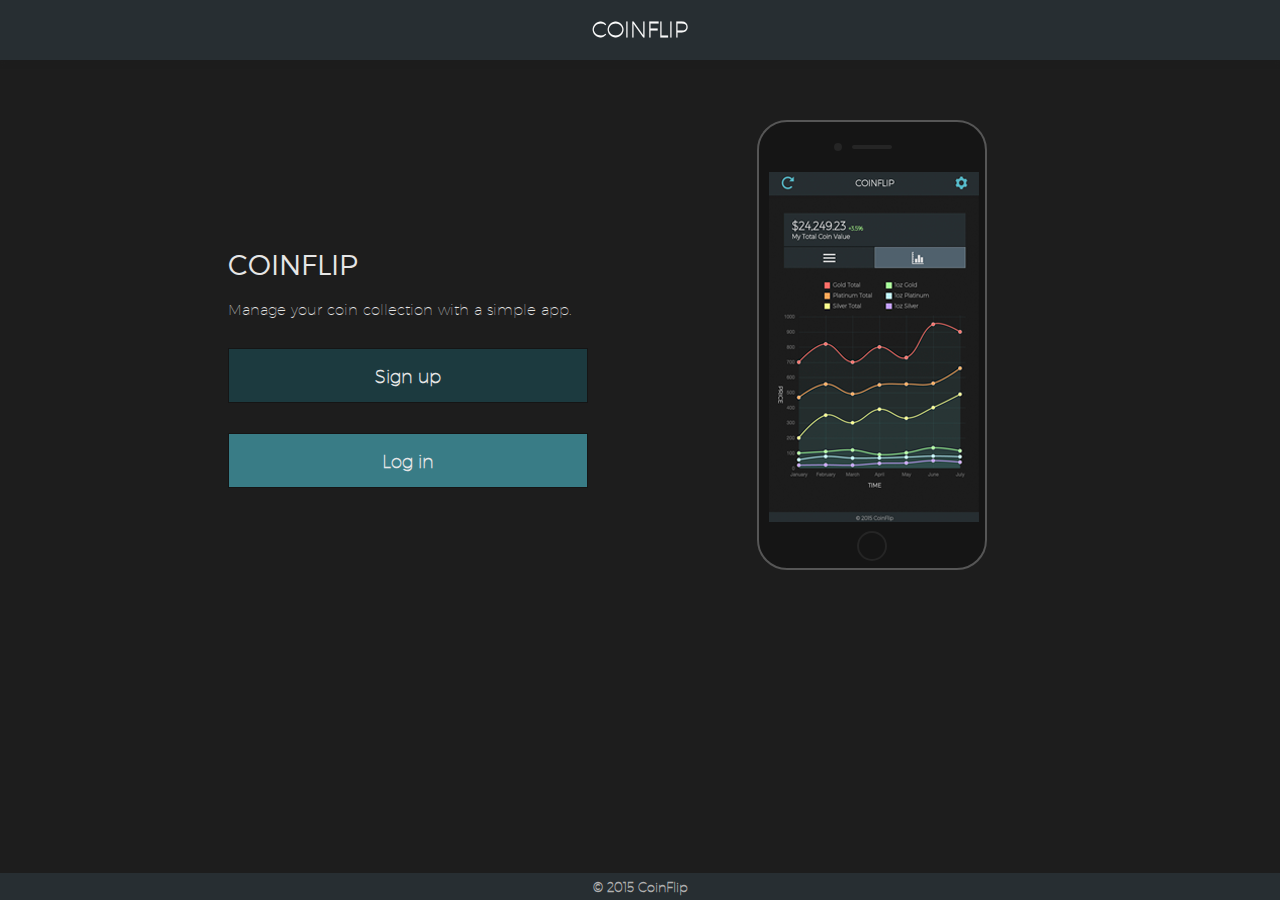
==== public/index.html @ 35b126dc "fixed some UI stuff" ====
<!DOCTYPE html>
<html lang="en">

<head>
    <meta http-equiv="content-type" content="text/html; charset=UTF-8">
    <meta name="description" content="bullion management site, rare coins, gold, silver, platinum">
    <meta name="author" content="CSE134B Dream Team">
    <!-- Latest compiled and minified CSS -->
    <link rel="stylesheet" href="https://maxcdn.bootstrapcdn.com/bootstrap/3.3.4/css/bootstrap.min.css">
    <link rel="stylesheet" type="text/css" href="./style/style.css">
    <meta name=viewport content="width=device-width, initial-scale=.8, minimum-scale = .8, user-scalable=yes">
    <link rel="icon" href="favicon.ico" type="image/x-icon" />
    <link rel="shortcut icon" href="favicon.ico" type="image/x-icon" />
    <script src="./js/jquery-1.11.2.min.js"></script>
    <script src="./js/velocity.min.js"></script>
    <script src="./js/main.js"></script>
    <script src="./js/account.js"></script>
    <script type="text/javascript" src="./js/parse-1.4.2.min.js"></script>
    <!-- Latest compiled and minified JavaScript -->
    <script src="https://maxcdn.bootstrapcdn.com/bootstrap/3.3.4/js/bootstrap.min.js"></script>
    <title>Login - CoinFlip</title>
</head>

<body>
    <nav>
        COINFLIP
    </nav>
    <div class="mobile-nav">
        COINFLIP
    </div>
    <div id="w1-wrapper">

        <section id="w1-left">
            <h1>COINFLIP</h1>
            <h3>Manage your coin collection with a simple app.</h3>

            <a href="#signup" data-toggle="modal" data-target="#signup"><span id="sign-up-button">Sign up</span></a>
            <a href="#login" data-toggle="modal" data-target="#login"><span id="log-in-button">Log in</span></a>
        </section>

        <section id="w1-right">
            <div id="iphone">
                <div id="iphone-camera"></div>
                <div id="iphone-speaker"></div>
                <div id="iphone-screen"></div>
                <div id="iphone-home"></div>
            </div>
        </section>

    </div>

    <div class="modal fade" id="signup" tabindex="-1" role="dialog" aria-labelledby="SignUpModal" aria-hidden="true">
      <div class="modal-dialog">
        <div class="modal-content">
          <div class="modal-header">
            <button type="button" class="close2 btn btn-default" data-dismiss="modal" aria-label="Close"><span aria-hidden="true">&times;</span></button>
            <h4 class="modal-title" id="SignUpModal">Sign Up</h4>
          </div>
          <form>
            <div class="modal-body">
                <div class="form-group">
                    <label for="user">Username</label>
                    <input type="text" class="form-control" id="user" placeholder="Username">
                </div>
                <div class="form-group">
                    <label for="pass">Password</label>
                    <input type="password" class="form-control" id="pass" placeholder="Password">
                </div>
            </div>
            <div class="modal-footer">
              <button type="button" class="btn btn-primary" onclick="signUp()">Sign Up</button>
            </div>
          </form>
        </div>
      </div>
    </div>

    <div class="modal fade" id="login" tabindex="-1" role="dialog" aria-labelledby="LogInModal" aria-hidden="true">
      <div class="modal-dialog">
        <div class="modal-content">
          <div class="modal-header">
            <button type="button" class="close2 btn btn-default" data-dismiss="modal" aria-label="Close"><span aria-hidden="true">&times;</span></button>
            <h4 class="modal-title" id="LogInModal">Log In</h4>
          </div>
          <form>
            <div class="modal-body">
                 <div class="form-group">
                    <label for="user2">Username</label>
                    <input type="text" class="form-control" id="user2" placeholder="Username">
                </div>
                <div class="form-group">
                    <label for="pass2">Password</label>
                    <input type="password" class="form-control" id="pass2" placeholder="Password">
                </div>
            </div>
            <div class="modal-footer">
              <button type="button" class="btn btn-primary" onclick="logIn()">Log In</button>
            </div>
          </form>
        </div>
      </div>
    </div>

    <script type="text/javascript">
      Parse.initialize("m8lsJLtBtcOGqT0h9RmcWRIpxpiwyb3Yq6HqrCk2", "XxRGWHTh79dNb2iMpuZ9k5uKUU9IPQDmghGwfgJ6");
      verifyFirst();
      loadFooter();
     
    </script>

</body>

</html>
---- public/style/style.css ----
/* * * * * * * * * * * * * * * *
 *                             *
 *           FONTS             *
 *                             *
 * * * * * * * * * * * * * * * */

@font-face {
    font-family: "robotolight";
    font-style: normal;
    font-weight: normal;
    src: url("../fonts/Roboto-Light.eot?#iefix") format("embedded-opentype"), url("../fonts/Roboto-Light.ttf") format("truetype");
}

@font-face {
    font-family: "robotocon";
    font-style: normal;
    font-weight: normal;
    src: url("../fonts/RobotoCondensed-Regular.eot?#iefix") format("embedded-opentype"), url("../fonts/RobotoCondensed-Regular.ttf") format("truetype");
}

@font-face {
    font-family: "openlight";
    font-style: normal;
    font-weight: normal;
    src: url("../fonts/OpenSans-Light.eot?#iefix") format("embedded-opentype"), url("../fonts/OpenSans-Light.ttf") format("truetype");
}

@font-face {
    font-family: "openregular";
    font-style: normal;
    font-weight: normal;
    src: url("../fonts/OpenSans-Regular.eot?#iefix") format("embedded-opentype"), url("../fonts/OpenSans-Regular.ttf") format("truetype");
}

@font-face {
    font-family: "opensemi";
    font-style: normal;
    font-weight: normal;
    src: url("../fonts/OpenSans-Semibold.eot?#iefix") format("embedded-opentype"), url("../fonts/OpenSans-Semibold.ttf") format("truetype");
}

@font-face {
    font-family: "raleway_r";
    font-style: normal;
    font-weight: normal;
    src: url("../fonts/Raleway-Regular.eot?#iefix") format("embedded-opentype"), url("../fonts/Raleway-Regular.ttf") format("truetype");
}

@font-face {
    font-family: "raleway_m";
    font-style: normal;
    font-weight: normal;
    src: url("../fonts/Raleway-Medium.eot?#iefix") format("embedded-opentype"), url("../fonts/Raleway-Medium.ttf") format("truetype");
}

@font-face {
    font-family: "monster_h";
    font-style: normal;
    font-weight: normal;
    src: url("../fonts/montserrat-hairline-webfont.eot?#iefix") format("embedded-opentype"), url("../fonts/montserrat-hairline-webfont.ttf") format("truetype");
}

@font-face {
    font-family: "monster_l";
    font-style: normal;
    font-weight: normal;
    src: url("../fonts/montserrat-light-webfont.eot?#iefix") format("embedded-opentype"), url("../fonts/montserrat-light-webfont.ttf") format("truetype");
}

@font-face {
    font-family: "monster_r";
    font-style: normal;
    font-weight: normal;
    src: url("../fonts/montserrat-regular-webfont.eot?#iefix") format("embedded-opentype"), url("../fonts/montserrat-regular-webfont.ttf") format("truetype");
}
/* SASS VARIABLES */
/* * * * * * * * * * * * * * * *
 *                             *
 *        GENERAL STYLE        *
 *                             *
 * * * * * * * * * * * * * * * */

* {
    margin: 0;
    padding: 0;
}

html,
body {
    height: 100%;
    width: 100%;
    font-size: 14px;
}

body {
    background: #1D1D1D;
    font-family: "monster_h", sans-serif;
    font-weight: 600;
    color: #E6E6E6;
}

.main-section {
    -webkit-box-sizing: border-box;
    -moz-box-sizing: border-box;
    box-sizing: border-box;
    padding-top: 63px;
    padding-bottom: 33px;
    padding-left: 103px;
}
/* * * * * * * * * * * * * * * *
 *                             *
 *     NAVIGATION & FOOTER     *
 *                             *
 * * * * * * * * * * * * * * * */
/* TOP NAV */

nav {
    position: fixed;
    top: 0;
    width: 100%;
    height: 60px;
    line-height: 60px;
    background: #272E32;
    font-size: 1.5em;
    -webkit-box-sizing: border-box;
    -moz-box-sizing: border-box;
    box-sizing: border-box;
    padding-left: 0px;
    text-align: center;
    font-weight: 700;
    color: #fafafa;
    border-bottom-left-radius: 0px;
    border-bottom-right-radius: 0px;
    box-shadow: 0px 2px 5px #1D1D1D;
    z-index: 999;
}

nav svg {
    width: 30px;
    height: 30px;
    fill: #55B7C5;
    position: absolute;
    top: 50%;
    margin-top: -15px;
    cursor: pointer;
    -webkit-transition: all 0.1s ease-out;
    -moz-transition: all 0.1s ease-out;
    transition: all 0.1s ease-out;
}

nav svg:hover {
    fill: #77EDFF;
    -webkit-transform: scale(1.05);
    -moz-transform: scale(1.05);
    -ms-transform: scale(1.05);
    -o-transform: scale(1.05);
    transform: scale(1.05);
}

nav .icon-spinner2 {
    left: 35px;
}

nav .icon-cog {
    right: 35px;
}

nav a {
    text-decoration: none;
    color: #E6E6E6;
}

.mobile-nav {
    position: fixed;
    top: 0;
    left: 0;
    width: 100%;
    height: 60px;
    line-height: 60px;
    background: #272E32;
    font-size: 1.5em;
    -webkit-box-sizing: border-box;
    -moz-box-sizing: border-box;
    box-sizing: border-box;
    padding-left: 0px;
    text-align: center;
    font-weight: 700;
    color: #fafafa;
    border-bottom-left-radius: 0px;
    border-bottom-right-radius: 0px;
    box-shadow: 0px 2px 5px #1D1D1D;
    z-index: 999;
    display: none;
}

.mobile-nav svg {
    display: block;
    width: 40px;
    height: 40px;
    fill: #55B7C5;
    position: absolute;
    top: 50%;
    margin-top: -20px;
    cursor: pointer;
    -webkit-transition: all 0.1s ease-out;
    -moz-transition: all 0.1s ease-out;
    transition: all 0.1s ease-out;
}

.mobile-nav svg:hover {
    fill: #77EDFF;
    -webkit-transform: scale(1.05);
    -moz-transform: scale(1.05);
    -ms-transform: scale(1.05);
    -o-transform: scale(1.05);
    transform: scale(1.05);
}

.mobile-nav .icon-keyboard-arrow-left {
    left: 20px;
}

.mobile-nav .icon-add {
    right: 20px;
}
/* SIDE NAV */

aside {
    position: fixed;
    top: 63px;
    left: 0;
    height: -webkit-calc(100% - 96px);
    height: calc(100% - 96px);
    width: 100px;
    background: #272E32;
    border-radius: 0px;
}

aside a {
    text-decoration: none;
}

aside figure {
    width: 100%;
    height: 100px;
    border-bottom: 3px solid #1D1D1D;
    cursor: pointer;
    color: #55B7C5;
    text-align: center;
    line-height: 80px;
    font-size: 2.5em;
    position: relative;
    -webkit-transition: all 0.1s ease-out;
    -moz-transition: all 0.1s ease-out;
    transition: all 0.1s ease-out;
}

aside figure figcaption {
    font-size: 14px;
    position: relative;
    top: -42px;
    font-family: "monster_h", sans-serif;
    color: #B1B1B1;
}

aside figure svg {
    fill: #55B7C5;
    width: 50px;
    height: 50px;
    position: absolute;
    left: 50%;
    margin-left: -25px;
    top: 50%;
    margin-top: -37px;
    -webkit-transition: all 0.1s ease-out;
    -moz-transition: all 0.1s ease-out;
    transition: all 0.1s ease-out;
}

aside figure:hover {
    color: #77EDFF;
    background: rgba(255, 255, 255, 0.1);
}

aside figure:hover svg {
    fill: #77EDFF;
}

.nav-selected {
    color: #77EDFF;
    background: rgba(255, 255, 255, 0.1);
}

.nav-selected svg {
    fill: #77EDFF;
}
/* FOOTER */

footer {
    position: fixed;
    width: 100%;
    height: 30px;
    line-height: 30px;
    text-align: center;
    bottom: 0px;
    left: 0;
    color: #B1B1B1;
    background: #272E32;
    font-size: 0.9em;
    border-top: 3px solid #1D1D1D;
    border-top-left-radius: 0px;
    border-top-right-radius: 0px;
}
/* * * * * * * * * * * * * * * *
 *                             *
 *        WIRE GENERAL         *
 *                             *
 * * * * * * * * * * * * * * * */

.coin_wrapper {
    padding: 40px 40px;
}

a {
    text-decoration: none;
    color: #E6E6E6;
}

a:visited {
    color: #E6E6E6;
    text-decoration: none;
}

a:hover, a:focus {
    text-decoration: none;
}
/* * * * * * * * * * * * * * * *
 *                             *
 *           WIRE 1            *
 *                             *
 * * * * * * * * * * * * * * * */

#w1-wrapper {
    text-align: center;
    padding-top: 120px;
}

#w1-wrapper > section {
    display: inline-block;
    vertical-align: middle;
    margin: 0 50px;
    width: 360px;
}

#w1-left {
    height: 230px;
    text-align: left;
}

#w1-left h1 {
    font-family: "monster_l", sans-serif;
    font-size: 2em;
}

#w1-left h3 {
    font-size: 1.1em;
}

#w1-left a {
    text-decoration: none;
    color: #E6E6E6;
}

#w1-left span {
    display: block;
    width: 100%;
    height: 55px;
    line-height: 55px;
    text-align: center;
    font-size: 1.3em;
    margin-top: 30px;
}

#sign-up-button {
    background: #1C3A3F;
    border: 1px solid #151515;
}

#sign-up-button:hover {
    border: 1px solid #68CEDE;
}

#log-in-button {
    background: #397C86;
    border: 1px solid #151515;
}

#log-in-button:hover {
    border: 1px solid #68CEDE;
}

#w1-right {
    height: 450px;
}

#iphone {
    height: 100%;
    width: 230px;
    margin: 0 auto;
    background: #151515;
    border-radius: 30px;
    border: 2px solid #565656;
    position: relative;
}

#iphone > div {
    position: absolute;
}

#iphone-camera {
    background: #252525;
    width: 8px;
    height: 8px;
    border-radius: 100%;
    top: 21px;
    left: 75px;
}

#iphone-speaker {
    background: #252525;
    width: 40px;
    height: 4px;
    border-radius: 5px;
    left: 50%;
    margin-left: -20px;
    top: 23px;
}

#iphone-screen {
    position: relative !important;
    height: 350px;
    width: 210px;
    margin: 50px 10px;
    background-image: url("../assets/demo.png");
}

#iphone-home {
    width: 30px;
    height: 30px;
    border: 2px solid #252525;
    border-radius: 100%;
    left: 50%;
    margin-left: -15px;
    bottom: 7px;
}
/* * * * * * * * * * * * * * * *
 *                             *
 *           WIRE 2            *
 *                             *
 * * * * * * * * * * * * * * * */

.overview-panel {
    display: inline-block;
    vertical-align: top;
    width: 300px;
}

.overview-panel .total-value {
    width: 100%;
    height: 80px;
    background: #272E32;
    -webkit-box-sizing: border-box;
    -moz-box-sizing: border-box;
    box-sizing: border-box;
    padding: 10px 20px;
}

.overview-panel .total-value > div {
    display: inline-block;
    vertical-align: bottom;
}

.overview-panel .total-value .total-dollars {
    margin-top: 3px;
    font-size: 2em;
    font-weight: 900;
}

.overview-panel .total-value .total-change {
    color: #B1B1B1;
    position: relative;
    bottom: 3px;
    left: 2px;
}

.overview-panel .total-value .total-label {
    font-size: 1.1em;
}

.overview-panel .mobile-toggle {
    display: none;
    width: 100%;
    height: 50px;
    background: #272E32;
    font-size: 0;
    border-top: 2px solid rgba(0, 0, 0, 0.7);
    white-space: nowrap;
}

.overview-panel .mobile-toggle .mobile-toggle-button {
    width: 50%;
    height: 100%;
    text-align: center;
    display: inline-block;
    cursor: pointer;
    -webkit-box-sizing: border-box;
    -moz-box-sizing: border-box;
    box-sizing: border-box;
}

.overview-panel .mobile-toggle .mobile-toggle-button svg {
    width: 40px;
    height: 40px;
    fill: #E6E6E6;
    margin-top: 5px;
}

.overview-panel .mobile-toggle .mobile-toggle-selected {
    background: #51616D;
    border: 1px solid rgba(255, 255, 255, 0.2);
}

.overview-panel .market-status {
    width: 100%;
    height: 20px;
    margin-top: 20px;
    font-size: 1.05em;
}

.overview-panel .market-status > div {
    display: inline-block;
}

.overview-panel .market-status .market-open {
    float: left;
}

.overview-panel .market-status .market-time {
    float: right;
}

.overview-panel .market-list {
    width: 100%;
    margin-top: 20px;
}

.overview-panel .market-list .market-item-header {
    border-bottom: 1px solid #272E32;
    padding-bottom: 10px;
    position: relative;
    cursor: pointer;
}

.overview-panel .market-list .market-item-header svg {
    position: absolute;
    right: 5px;
    top: 3px;
    fill: #E6E6E6;
    width: 15px;
    height: 15px;
}

.overview-panel .market-list .market-item-header:hover {
    color: #77EDFF;
}

.overview-panel .market-list .market-item-header:hover svg {
    fill: #77EDFF;
}

.overview-panel .market-list #current-spot {
    cursor: default;
}

.overview-panel .market-list #current-spot:hover {
    color: #E6E6E6;
}

.overview-panel .market-list .market-item-stats {
    -webkit-box-sizing: border-box;
    -moz-box-sizing: border-box;
    box-sizing: border-box;
    width: 100%;
    padding: 10px 25px;
}

.overview-panel .market-list .market-item-stats table {
    width: 100%;
}

.overview-panel .market-list .market-item-stats table tr:first-child {
    color: #68CEDE;
}

.overview-panel .market-list .market-item-stats td {
    text-align: center;
    width: 33%;
    margin: 0;
    padding: 5px 0;
}

.overview-panel .pos-change {
    color: #A7FF8B !important;
}

.overview-panel .neg-change {
    color: #FF6A65 !important;
}

.graph-panel-show {
    visibility: visible !important;
    height: auto !important;
    overflow: visible !important;
}

.graph-panel {
    display: inline-block;
    vertical-align: top;
    margin-left: 50px;
    width: -webkit-calc(100% - 360px);
    width: calc(100% - 360px);
    height: 400px;
    position: relative;
}

.graph-panel > section {
    display: inline-block;
    vertical-align: top;
}

.graph-panel .chart-wrap {
    width: -webkit-calc(100% - 150px);
    width: calc(100% - 150px);
    height: 100%;
}

.graph-panel .chart-y-label {
    position: absolute;
    width: 400px;
    text-align: center;
    -webkit-transform-origin: top left;
    -moz-transform-origin: top left;
    -ms-transform-origin: top left;
    -o-transform-origin: top left;
    transform-origin: top left;
    -webkit-transform: rotate(90deg);
    -moz-transform: rotate(90deg);
    -ms-transform: rotate(90deg);
    -o-transform: rotate(90deg);
    transform: rotate(90deg);
}

.graph-panel .chart-x-label {
    position: absolute;
    text-align: center;
    width: -webkit-calc(100% - 150px);
    width: calc(100% - 150px);
    bottom: -25px;
}

.graph-panel .chart-legend {
    position: absolute;
    width: 135px;
    right: -5px;
    margin-top: 12px;
}

.graph-panel .legend-item {
    margin-bottom: 5px;
    height: 20px;
    line-height: 20px;
    color: #B1B1B1;
}

.graph-panel .legend-item-color {
    width: 14px;
    height: 14px;
    display: inline-block;
    vertical-align: middle;
    margin-right: 3px;
}

.graph-panel #legend-1 {
    background: #FF6D67;
}

.graph-panel #legend-2 {
    background: #FFA859;
}

.graph-panel #legend-3 {
    background: #F3FF88;
}

.graph-panel #legend-4 {
    background: #9FFF98;
}

.graph-panel #legend-5 {
    background: #BBF5FF;
}

.graph-panel #legend-6 {
    background: #C29FFF;
}
/* * * * * * * * * * * * * * * *
 *                             *
 *           WIRE 3            *
 *                             *
 * * * * * * * * * * * * * * * */

.current_gold {
    margin-top: -24px;
    margin-left: 170px;
    margin-bottom: 0;
}

.current_gold tr > td {
    padding-bottom: 5px;
}

.current_gold tr > td:first-child {
    text-align: right;
    padding-right: 10px;
}

.current_gold tr > td:nth-child(2) {
    color: #A7FF8B;
}

#my_gold_value {
    position: absolute;
    margin-top: -23px;
    font-size: 12px;
}

.my_stack {
    clear: both;
    margin-top: 30px;
}

.my_stack table {
    width: 90%;
    margin-top: 25px;
    margin-left: auto;
    margin-right: auto;
    text-align: center;
    border-spacing: 0px;
}

.my_stack table th {
    width: 16%;
    border-bottom: 1px solid white;
    padding-top: 10px;
    padding-bottom: 10px;
    font-family: "monster_r";
    font-weight: bold;
}

.my_stack table td {
    padding-top: 10px;
    padding-bottom: 10px;
}

.my_stack table tbody > tr:hover {
    background-color: rgba(255, 255, 255, 0.1);
    cursor: pointer;
}

.my_stack table caption {
    text-align: left;
}

.my_stack table caption section h3 {
    float: left;
    margin-bottom: 20px;
    margin-top: 9px;
}

.my_stack table caption section .stack_ctrl {
    float: right;
}

.my_stack table caption section .stack_ctrl input {
    width: 215px;
    border-radius: 0;
    margin-right: 15px;
    padding-left: 5px;
}

.my_stack table caption section .stack_ctrl svg {
    margin-bottom: -7px;
    cursor: pointer;
}

.coin_mini {
    width: 35px;
    height: 35px;
    border-radius: 100%;
    margin-left: auto;
    margin-right: auto;
    background-color: #5D5D5D;
}
/* * * * * * * * * * * * * * * *
 *                             *
 *           WIRE 4            *
 *                             *
 * * * * * * * * * * * * * * * */

.coin_main {
    width: 100%;
    height: 100%;
    position: relative;
}

.coin_main .breadcrumb {
    font-size: 1.2em;
    height: 30px;
    line-height: 30px;
    margin-bottom: 15px;
    cursor: pointer;
}

.coin_main .breadcrumb svg {
    fill: #E6E6E6;
    width: 20px;
    height: 20px;
    position: relative;
    top: 5px;
}

.coin_main .breadcrumb:hover {
    color: #68CEDE;
}

.coin_main .breadcrumb:hover svg {
    fill: #68CEDE;
}

.coin_image {
    width: 275px;
    height: 200px;
    margin-bottom: 40px;
    text-align: center;
    float: left;
}

.coin_detail {
    float: left;
    padding-bottom: 50px;
}

.coin_detail a {
    text-decoration: none;
    color: #E6E6E6;
}

.coin_detail span {
    display: block;
    height: 55px;
    line-height: 55px;
    text-align: center;
    font-size: 1.3em;
    margin-left: auto;
    margin-right: auto;
}

.coin_detail table {
    width: 275px;
    margin-left: auto;
    margin-right: auto;
}

.coin_detail tr > td {
    padding-bottom: 15px;
}

.coin_detail tr > td:first-child {
    text-align: right;
    padding-right: 15px;
}

.coin_detail tr > td:nth-child(2) {
    text-align: left;
    color: #68CEDE;
}

.img_box {
    width: 200px;
    height: 200px;
    margin-left: auto;
    margin-right: auto;
    border: 1px dashed white;
}

.img_circle {
    width: 160px;
    height: 160px;
    margin-left: auto;
    margin-right: auto;
    margin-top: 20px;
    border-radius: 100%;
    -webkit-border-radius: 100%;
    -moz-border-radius: 100%;
    -ms-border-radius: 100%;
    background-color: #5D5D5D;
}

strong {
    font-family: "monster_r";
    font-weight: 700;
}
/* * * * * * * * * * * * * * * *
 *                             *
 *           WIRE 5            *
 *                             *
 * * * * * * * * * * * * * * * */

input {
    background-color: #4c4c4c;
    width: 125px;
    height: 27px;
    padding: 0 10px;
    border: none;
    color: white;
    font-family: "monster_h";
    font-size: 12px;
    border-radius: 5px;
    outline: 0;
}

input:focus {
    outline: 2px solid #68CEDE;
}

select {
    -webkit-appearance: none;
    -moz-appearance: none;
    -ms-appearance: none;
    -o-appearance: none;
    appearance: none;
    background: url("../assets/down_arrow.svg") no-repeat;
    background-position: 125px center;
    background-color: #4c4c4c;
    width: 145px;
    height: 27px;
    color: white;
    border: none;
    font-family: "monster_h";
    font-size: 12px;
    padding-left: 10px;
    border-radius: 5px;
    outline: 0;
}

#save {
    background: #397C86;
    border: 1px solid #151515;
    color: white;
    text-decoration: none;
    width: 275px;
}

#save:hover {
    border: 1px solid #68CEDE;
}

#cancel {
    background: #1C3A3F;
    border: 1px solid #151515;
    color: white;
    text-decoration: none;
    width: 275px;
    height: 40px;
    line-height: 40px;
    margin-top: 15px;
}

#cancel:hover {
    border: 1px solid #68CEDE;
}
/* * * * * * * * * * * * * * * *
 *                             *
 *     RESPONSIVE HANDLING     *
 *                             *
 * * * * * * * * * * * * * * * */

@media screen and (max-width: 1000px) {
    #w1-wrapper section {
        margin: 50px 0px;
    }
    aside {
        display: none;
        visibility: hidden;
    }
    .main-section {
        padding-left: 0;
    }
    .coin_main {
        width: 100%;
        text-align: center;
    }
    nav {
        display: none;
        visibility: hidden;
    }
    .mobile-nav {
        display: block;
    }
    .coin_main {
        display: inline;
    }
    .coin_image {
        float: none;
        margin-left: auto;
        margin-right: auto;
    }
    .coin_detail {
        float: none;
        margin-left: auto;
        margin-right: auto;
    }
    .breadcrumb {
        display: none;
    }
    .my_stack .label-and-search {
        display: none;
    }
    .overview-panel {
        width: 100%;
    }
    .overview-panel .mobile-toggle {
        display: block;
    }
    .graph-panel {
        visibility: hidden;
        height: 0;
        overflow: hidden;
        width: 100%;
        margin: 0;
        margin-top: 20px;
        padding-bottom: 0px;
    }
    .graph-panel .chart-legend {
        display: block;
        width: 100%;
        position: relative;
        text-align: center;
    }
    .graph-panel .chart-wrap {
        width: 100%;
        height: 400px;
    }
    .graph-panel .chart-x-label {
        width: 100%;
    }
    .graph-panel .legend-left-half {
        display: inline-block;
        text-align: left;
    }
    .graph-panel .legend-right-half {
        display: inline-block;
        text-align: left;
        margin-left: 30px;
    }
    .stack_img_col {
        display: none;
        visibility: hidden;
    }
    .weight_compr span {
        display: none;
        visibility: hidden;
    }
    .weight_compr:after {
        content: "Weight";
    }
    .percent_compr span {
        display: none;
        visibility: hidden;
    }
    .percent_compr:after {
        content: "%";
    }
    .stack_ctrl {
        display: none;
        visibility: hidden;
    }
}

.modal-content {
    background-color: white;
    font-family: Tahoma;
    color: black;
    font-size: 16px;

}

.modal input {
    font-family: Arial;
    font-weight:300;

}

.close2 {
    float: right;
    font-weight: 600;
}
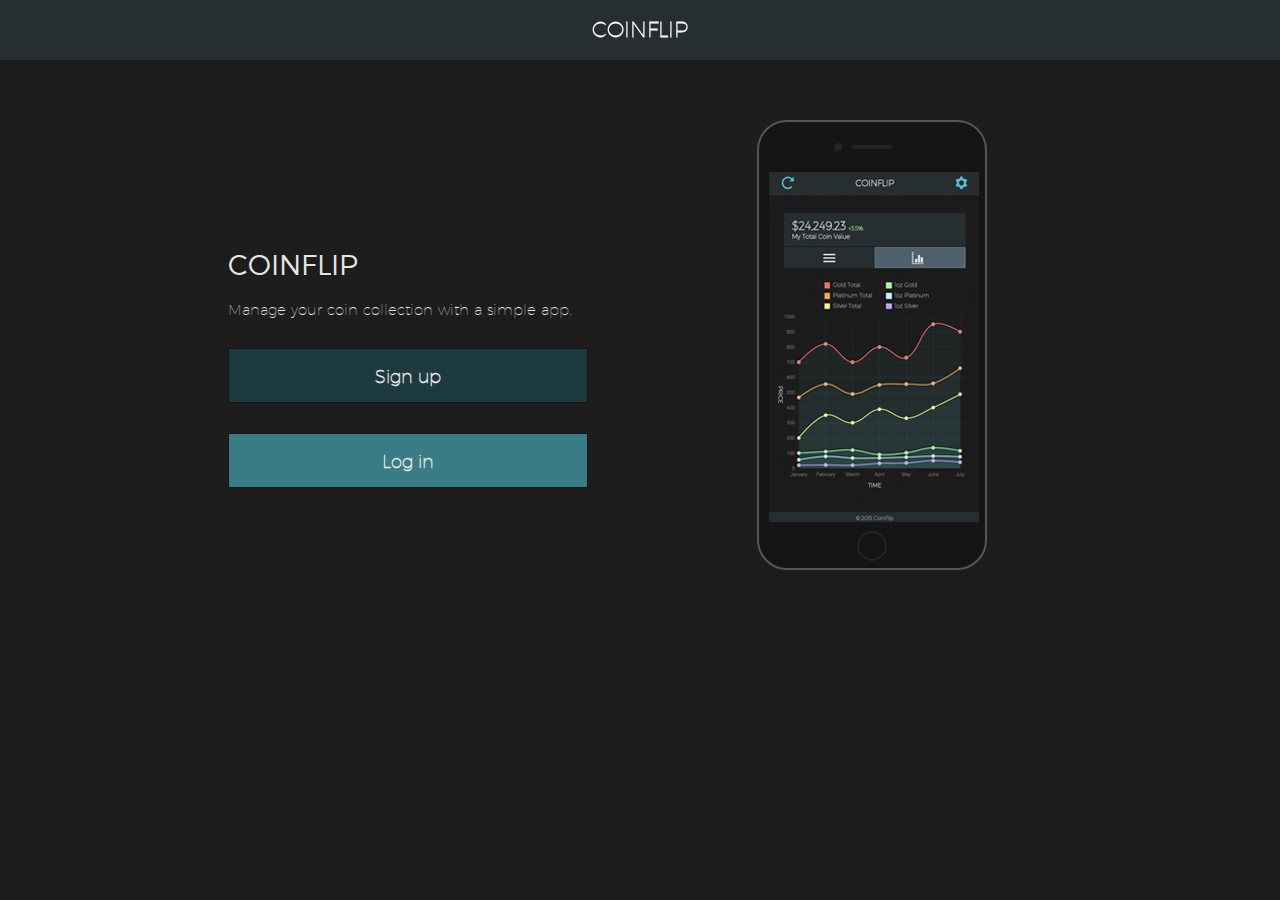
==== commit 868a31c7: "unlink fb button" ====
--- a/public/index.html
+++ b/public/index.html
@@ -16,12 +16,14 @@
     <script src="./js/main.js"></script>
     <script src="./js/account.js"></script>
     <script type="text/javascript" src="./js/parse-1.4.2.min.js"></script>
+    <script type="text/javascript" src="./js/parsefb.js"></script>
     <!-- Latest compiled and minified JavaScript -->
     <script src="https://maxcdn.bootstrapcdn.com/bootstrap/3.3.4/js/bootstrap.min.js"></script>
     <title>Login - CoinFlip</title>
 </head>
 
 <body>
+
     <nav>
         COINFLIP
     </nav>
@@ -54,22 +56,23 @@
         <div class="modal-content">
           <div class="modal-header">
             <button type="button" class="close2 btn btn-default" data-dismiss="modal" aria-label="Close"><span aria-hidden="true">&times;</span></button>
-            <h4 class="modal-title" id="SignUpModal">Sign Up</h4>
+            <h4 class="modal-title" id="SignUpModal">SIGN UP</h4>
           </div>
           <form>
             <div class="modal-body">
-                <div class="form-group">
-                    <label for="user">Username</label>
-                    <input type="text" class="form-control" id="user" placeholder="Username">
-                </div>
-                <div class="form-group">
-                    <label for="pass">Password</label>
-                    <input type="password" class="form-control" id="pass" placeholder="Password">
-                </div>
+              <div class="form-group">
+                  <label for="user">USERNAME</label>
+                  <input type="text" class="form-control" id="user" placeholder="Username">
+              </div>
+              <div class="form-group">
+                  <label for="pass">PASSWORD</label>
+                  <input type="password" class="form-control" id="pass" placeholder="Password">
+              </div>
             </div>
-            <div class="modal-footer">
-              <button type="button" class="btn btn-primary" onclick="signUp()">Sign Up</button>
-            </div>
+              <div class="modal-footer">            
+                <button type="button" class="btn btn-primary" onclick="logfb()">Sign Up with Facebook</button> 
+                <button type="button" class="btn btn-primary" onclick="signUp()">Sign Up</button>
+              </div>
           </form>
         </div>
       </div>
@@ -80,32 +83,31 @@
         <div class="modal-content">
           <div class="modal-header">
             <button type="button" class="close2 btn btn-default" data-dismiss="modal" aria-label="Close"><span aria-hidden="true">&times;</span></button>
-            <h4 class="modal-title" id="LogInModal">Log In</h4>
+            <h4 class="modal-title" id="LogInModal">LOG IN</h4>
           </div>
           <form>
             <div class="modal-body">
-                 <div class="form-group">
-                    <label for="user2">Username</label>
-                    <input type="text" class="form-control" id="user2" placeholder="Username">
-                </div>
-                <div class="form-group">
-                    <label for="pass2">Password</label>
-                    <input type="password" class="form-control" id="pass2" placeholder="Password">
-                </div>
+              <div class="form-group">
+                  <label for="user2">USERNAME</label>
+                  <input type="text" class="form-control" id="user2" placeholder="Username">
+              </div>
+              <div class="form-group">
+                  <label for="pass2">PASSWORD</label>
+                  <input type="password" class="form-control" id="pass2" placeholder="Password">
+              </div>
             </div>
-            <div class="modal-footer">
-              <button type="button" class="btn btn-primary" onclick="logIn()">Log In</button>
-            </div>
+              <div class="modal-footer">            
+                <button type="button" class="btn btn-primary" onclick="logfb()">Sign In with Facebook</button> 
+                <button type="button" class="btn btn-primary" onclick="logIn()">Log In</button>
+              </div>
           </form>
         </div>
       </div>
     </div>
 
     <script type="text/javascript">
-      Parse.initialize("m8lsJLtBtcOGqT0h9RmcWRIpxpiwyb3Yq6HqrCk2", "XxRGWHTh79dNb2iMpuZ9k5uKUU9IPQDmghGwfgJ6");
       verifyFirst();
       loadFooter();
-     
     </script>
 
 </body>
--- a/public/style/style.css
+++ b/public/style/style.css
@@ -828,6 +828,7 @@
     height: 30px;
     line-height: 30px;
     margin-bottom: 15px;
+    background-color: #1D1D1D;
     cursor: pointer;
 }
 
@@ -1098,21 +1099,23 @@
 }
 
 .modal-content {
-    background-color: white;
-    font-family: Tahoma;
-    color: black;
-    font-size: 16px;
-
-}
-
-.modal input {
+    background-color: #272E32;
+    color: white;
+}
+
+.no-dec {
+
+    font-size:20px;
+
+}
+
+.modal-content input {
     font-family: Arial;
-    font-weight:300;
-
+    font-weight: 300;
 }
 
 .close2 {
     float: right;
     font-weight: 600;
-}
-
+    font-family: Arial;
+}
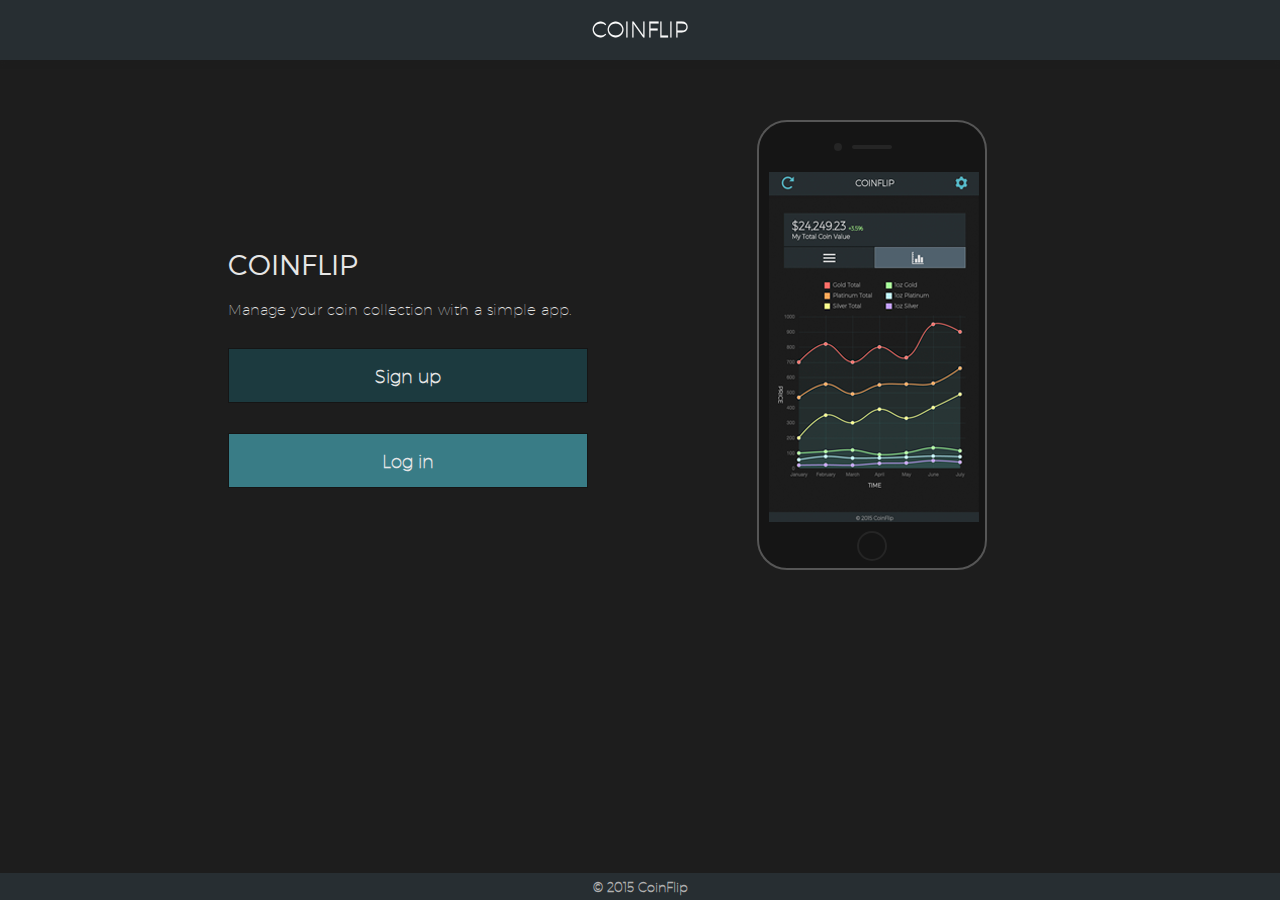
==== commit bf7189f2: "rearranged imports so theres no race conditions" ====
--- a/public/index.html
+++ b/public/index.html
@@ -11,14 +11,15 @@
     <meta name=viewport content="width=device-width, initial-scale=.8, minimum-scale = .8, user-scalable=yes">
     <link rel="icon" href="favicon.ico" type="image/x-icon" />
     <link rel="shortcut icon" href="favicon.ico" type="image/x-icon" />
+    <script type="text/javascript" src="./js/parse-1.4.2.min.js"></script>
     <script src="./js/jquery-1.11.2.min.js"></script>
+    <script type="text/javascript" src="./js/parsefb.js"></script>
+    <script src="./js/account.js"></script>
+    <!-- Latest compiled and minified JavaScript -->
+    <script src="https://maxcdn.bootstrapcdn.com/bootstrap/3.3.4/js/bootstrap.min.js"></script>
     <script src="./js/velocity.min.js"></script>
     <script src="./js/main.js"></script>
-    <script src="./js/account.js"></script>
-    <script type="text/javascript" src="./js/parse-1.4.2.min.js"></script>
-    <script type="text/javascript" src="./js/parsefb.js"></script>
-    <!-- Latest compiled and minified JavaScript -->
-    <script src="https://maxcdn.bootstrapcdn.com/bootstrap/3.3.4/js/bootstrap.min.js"></script>
+    <script src="./js/query.js"></script>
     <title>Login - CoinFlip</title>
 </head>
 
--- a/public/style/style.css
+++ b/public/style/style.css
@@ -811,6 +811,13 @@
     margin-right: auto;
     background-color: #5D5D5D;
 }
+
+    .img_mini {
+
+    width: 35px;
+    height: 35px;
+ 
+    }
 /* * * * * * * * * * * * * * * *
  *                             *
  *           WIRE 4            *
@@ -904,12 +911,20 @@
     border: 1px dashed white;
 }
 
+.img_container {
+    width: 200px;
+    height: 200px;
+    padding: 20px;
+}
+
+.img_container > img {
+    width:160px;
+    height: 160px;
+}
+
 .img_circle {
     width: 160px;
     height: 160px;
-    margin-left: auto;
-    margin-right: auto;
-    margin-top: 20px;
     border-radius: 100%;
     -webkit-border-radius: 100%;
     -moz-border-radius: 100%;
@@ -976,6 +991,14 @@
     border: 1px solid #68CEDE;
 }
 
+
+#coinfile {
+    background: #272E32;
+    color: white;
+    text-decoration: none;
+    width: 100%;
+}
+
 #cancel {
     background: #1C3A3F;
     border: 1px solid #151515;
@@ -990,6 +1013,22 @@
 #cancel:hover {
     border: 1px solid #68CEDE;
 }
+
+#delete {
+    cursor: pointer;
+    background: red;
+    border: 1px solid #151515;
+    color: white;
+    text-decoration: none;
+    width: 275px;
+    height: 40px;
+    line-height: 40px;
+    margin-top: 15px;
+}
+
+#delete:hover {
+    border: 1px solid #68CEDE;
+}
 /* * * * * * * * * * * * * * * *
  *                             *
  *     RESPONSIVE HANDLING     *
@@ -1118,4 +1157,4 @@
     float: right;
     font-weight: 600;
     font-family: Arial;
-}
+}